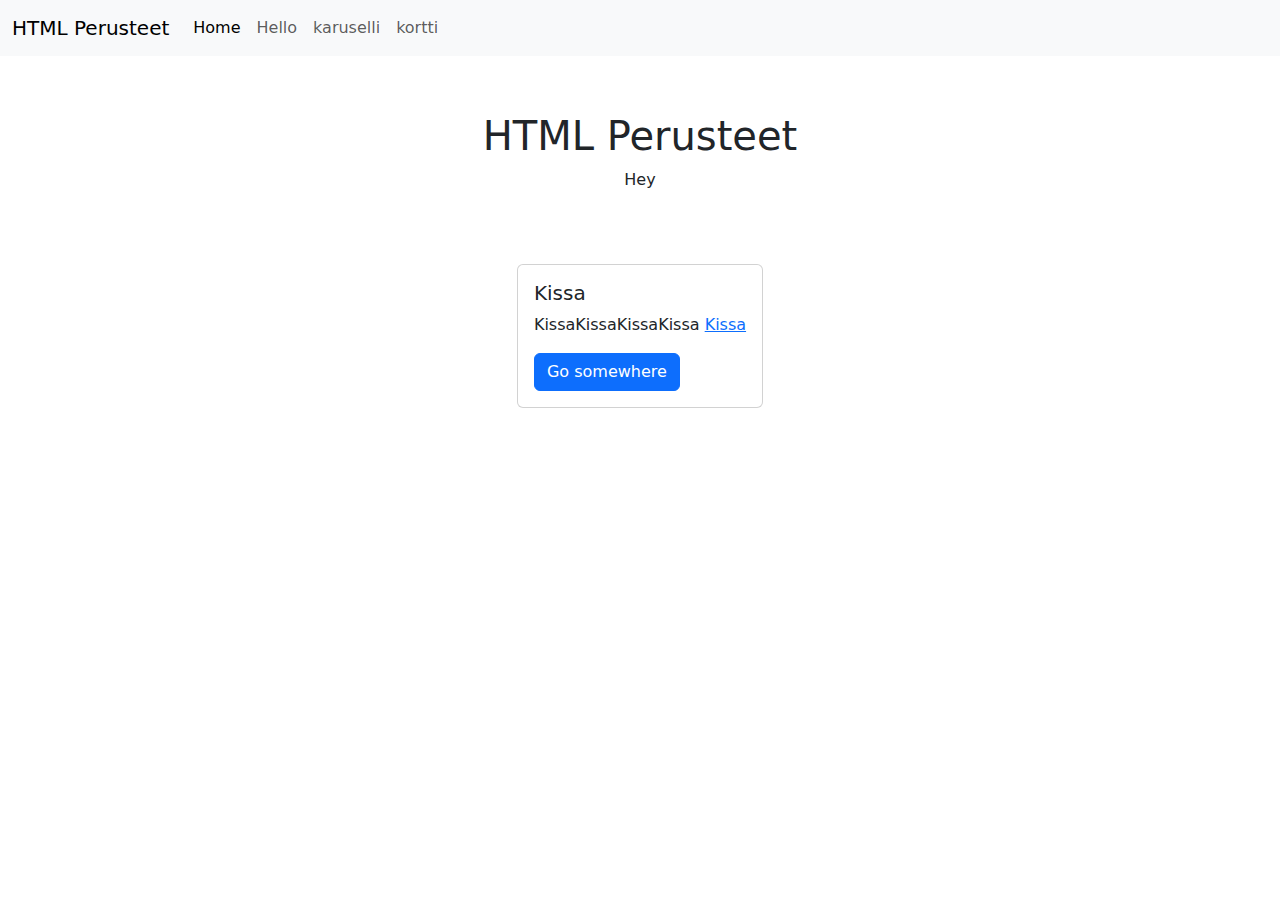
==== bootstrap tehtävä.html @ d892e8e4 "HTML Perusteet" ====
<!doctype html>
<html lang="en">

<head>
    <meta charset="utf-8">
    <meta name="viewport" content="width=device-width, initial-scale=1">
    <title>HTML Perusteet</title>
    <link href="https://cdn.jsdelivr.net/npm/bootstrap@5.3.3/dist/css/bootstrap.min.css" rel="stylesheet"
        integrity="sha384-QWTKZyjpPEjISv5WaRU9OFeRpok6YctnYmDr5pNlyT2bRjXh0JMhjY6hW+ALEwIH" crossorigin="anonymous">
</head>

<body>

    <nav class="navbar navbar-expand-lg bg-body-tertiary">
        <div class="container-fluid">
            <a class="navbar-brand" href="#">HTML Perusteet</a>
            <button class="navbar-toggler" type="button" data-bs-toggle="collapse"
                data-bs-target="#navbarSupportedContent" aria-controls="navbarSupportedContent" aria-expanded="false"
                aria-label="Toggle navigation">
                <span class="navbar-toggler-icon"></span>
            </button>
            <div class="collapse navbar-collapse" id="navbarSupportedContent">
                <ul class="navbar-nav me-auto mb-2 mb-lg-0">
                    <li class="nav-item">
                        <a class="nav-link active" aria-current="page" href="#">Home</a>
                    </li>
                    <li class="nav-item">
                        <a class="nav-link" href="#hello">Hello</a>
                    </li>
                    <li class="nav-item">
                        <a class="nav-link" href="#karuselli">karuselli</a>
                    </li>
                    <li class="nav-item">
                        <a class="nav-link" href="#kortti">kortti</a>
                    </li>
            </div>
        </div>
    </nav>

    <div class="container">
        <div id="hello" class="text-center my-5 py-2">
            <h1>HTML Perusteet</h1>
            <p>Hey</p>
        </div>

        <div id="kortti" class="my-5 d-flex justify-content-evenly">
            <div class="card">
                <div class="card-body">
                    <h5 class="card-title">Kissa</h5>
                    <p class="card-text">KissaKissaKissaKissa <a href="https://cataas.com/cat">Kissa</a></p>
                    <a href="#" class="btn btn-primary">Go somewhere</a>
                </div>
            </div>
        </div>



    </div>
    <script src="https://cdn.jsdelivr.net/npm/bootstrap@5.3.3/dist/js/bootstrap.bundle.min.js"
        integrity="sha384-YvpcrYf0tY3lHB60NNkmXc5s9fDVZLESaAA55NDzOxhy9GkcIdslK1eN7N6jIeHz"
        crossorigin="anonymous"></script>
    <script>const myCarouselElement = document.querySelector('#carouselExampleIndicators')

        const carousel = new bootstrap.Carousel(myCarouselElement, {
            interval: 2000,
            touch: false
        })</script>
</body>

</html>
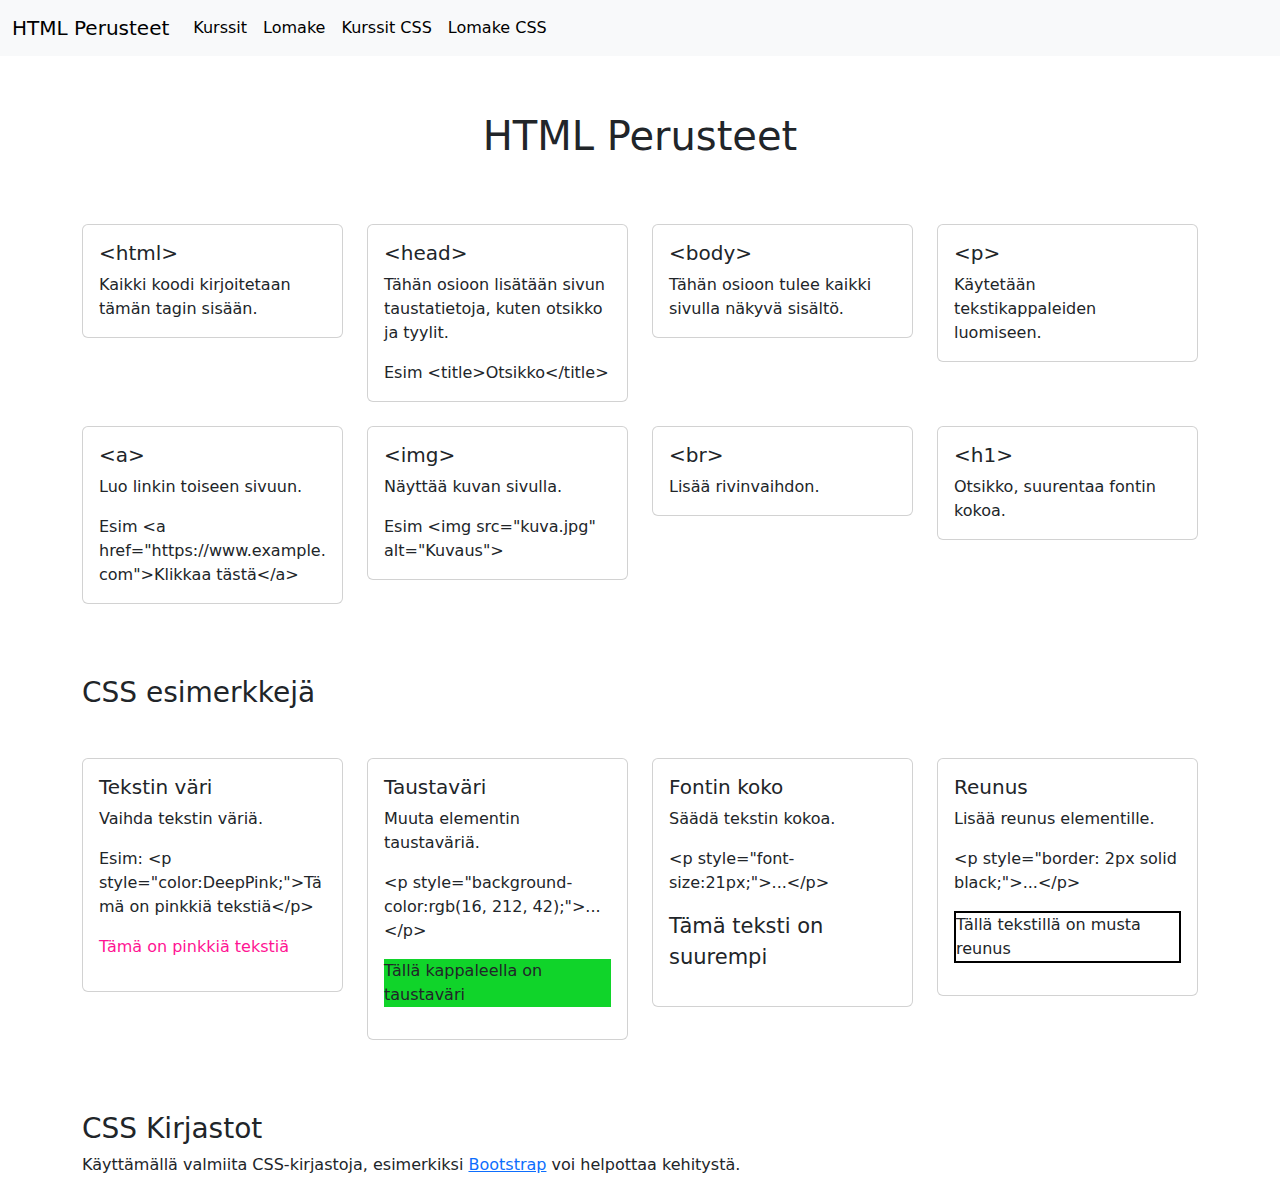
==== commit b47e217c: "CSS osa 2: Bootstrap" ====
--- a/bootstrap tehtävä.html
+++ b/bootstrap tehtävä.html
@@ -22,16 +22,16 @@
             <div class="collapse navbar-collapse" id="navbarSupportedContent">
                 <ul class="navbar-nav me-auto mb-2 mb-lg-0">
                     <li class="nav-item">
-                        <a class="nav-link active" aria-current="page" href="#">Home</a>
+                        <a class="nav-link active" aria-current="page" href="kurssit.html">Kurssit</a>
                     </li>
                     <li class="nav-item">
-                        <a class="nav-link" href="#hello">Hello</a>
+                        <a class="nav-link active" aria-current="page" href="lomake.html">Lomake</a>
                     </li>
                     <li class="nav-item">
-                        <a class="nav-link" href="#karuselli">karuselli</a>
+                        <a class="nav-link active" aria-current="page" href="kurssit css.html">Kurssit CSS</a>
                     </li>
                     <li class="nav-item">
-                        <a class="nav-link" href="#kortti">kortti</a>
+                        <a class="nav-link active" aria-current="page" href="lomake css.html">Lomake CSS</a>
                     </li>
             </div>
         </div>
@@ -40,19 +40,134 @@
     <div class="container">
         <div id="hello" class="text-center my-5 py-2">
             <h1>HTML Perusteet</h1>
-            <p>Hey</p>
         </div>
 
-        <div id="kortti" class="my-5 d-flex justify-content-evenly">
-            <div class="card">
-                <div class="card-body">
-                    <h5 class="card-title">Kissa</h5>
-                    <p class="card-text">KissaKissaKissaKissa <a href="https://cataas.com/cat">Kissa</a></p>
-                    <a href="#" class="btn btn-primary">Go somewhere</a>
+        <div id="kortti" class="my-5 row">
+            <div class="col-md-3 mb-4">
+                <div class="card">
+                    <div class="card-body">
+                        <h5 class="card-title">&lt;html&gt;</h5>
+                        <p class="card-text">Kaikki koodi kirjoitetaan tämän tagin sisään.</p>
+                    </div>
+                </div>
+            </div>
+            <div class="col-md-3 mb-4">
+                <div class="card">
+                    <div class="card-body">
+                        <h5 class="card-title">&lt;head&gt;</h5>
+                        <p class="card-text">Tähän osioon lisätään sivun taustatietoja, kuten otsikko ja tyylit.</p>
+                        <p class="card-text">Esim &lt;title&gt;Otsikko&lt;/title&gt;</p>
+
+                    </div>
+                </div>
+            </div>
+            <div class="col-md-3 mb-4">
+                <div class="card">
+                    <div class="card-body">
+                        <h5 class="card-title">&lt;body&gt;</h5>
+                        <p class="card-text">Tähän osioon tulee kaikki sivulla näkyvä sisältö.</p>
+                    </div>
+                </div>
+            </div>
+            <div class="col-md-3 mb-4">
+                <div class="card">
+                    <div class="card-body">
+                        <h5 class="card-title">&lt;p&gt;</h5>
+                        <p class="card-text">Käytetään tekstikappaleiden luomiseen.</p>
+                    </div>
+                </div>
+            </div>
+
+            <div class="col-md-3 mb-4">
+                <div class="card">
+                    <div class="card-body">
+                        <h5 class="card-title">&lt;a&gt;</h5>
+                        <p class="card-text">Luo linkin toiseen sivuun.</p>
+                        <p class="card-text">Esim &lt;a href="https://www.example.com"&gt;Klikkaa tästä&lt;/a&gt;</p>
+                    </div>
+                </div>
+            </div>
+            <div class="col-md-3 mb-4">
+                <div class="card">
+                    <div class="card-body">
+                        <h5 class="card-title">&lt;img&gt;</h5>
+                        <p class="card-text">Näyttää kuvan sivulla.</p>
+                        <p class="card-text">Esim &lt;img src="kuva.jpg" alt="Kuvaus"&gt;</p>
+                    </div>
+                </div>
+            </div>
+
+            <div class="col-md-3 mb-4">
+                <div class="card">
+                    <div class="card-body">
+                        <h5 class="card-title">&lt;br&gt;</h5>
+                        <p class="card-text">Lisää rivinvaihdon.</p>
+                    </div>
+                </div>
+            </div>
+            <div class="col-md-3 mb-4">
+                <div class="card">
+                    <div class="card-body">
+                        <h5 class="card-title">&lt;h1&gt;</h5>
+                        <p class="card-text">Otsikko, suurentaa fontin kokoa.</p>
+                    </div>
                 </div>
             </div>
         </div>
 
+        <h3>CSS esimerkkejä</h3>
+
+        <div id="kortti" class="my-5 row">
+            <div class="col-md-3 mb-4">
+                <div class="card">
+                    <div class="card-body">
+                        <h5 class="card-title">Tekstin väri</h5>
+                        <p class="card-text">Vaihda tekstin väriä.</p>
+                        <p class="card-text">Esim: &lt;p style="color:DeepPink;"&gt;Tämä on pinkkiä tekstiä&lt;/p&gt;
+                        </p>
+                        <p style="color:DeepPink;">Tämä on pinkkiä tekstiä</p>
+                    </div>
+                </div>
+
+            </div>
+            <div class="col-md-3 mb-4">
+                <div class="card">
+                    <div class="card-body">
+                        <h5 class="card-title">Taustaväri</h5>
+                        <p class="card-text">Muuta elementin taustaväriä.</p>
+                        <p class="card-text">&lt;p style="background-color:rgb(16, 212, 42);"&gt;...&lt;/p&gt;</p>
+                        <p style="background-color:rgb(16, 212, 42);">Tällä kappaleella on taustaväri</p>
+                    </div>
+                </div>
+            </div>
+
+            <div class="col-md-3 mb-4">
+                <div class="card">
+                    <div class="card-body">
+                        <h5 class="card-title">Fontin koko</h5>
+                        <p class="card-text">Säädä tekstin kokoa.</p>
+                        <p class="card-text">&lt;p style="font-size:21px;"&gt;...&lt;/p&gt;</p>
+                        <p style="font-size:21px;">Tämä teksti on suurempi</p>
+                    </div>
+                </div>
+            </div>
+
+            <div class="col-md-3 mb-4">
+                <div class="card">
+                    <div class="card-body">
+                        <h5 class="card-title">Reunus</h5>
+                        <p class="card-text">Lisää reunus elementille.</p>
+                        <p class="card-text">&lt;p style="border: 2px solid black;"&gt;...&lt;/p&gt;</p>
+                        <p style="border: 2px solid black;">Tällä tekstillä on musta reunus</p>
+                    </div>
+                </div>
+            </div>
+
+        </div>
+
+        <h3>CSS Kirjastot</h3>
+        <p>Käyttämällä valmiita CSS-kirjastoja, esimerkiksi <a href="https://getbootstrap.com"
+                target="_blank">Bootstrap</a> voi helpottaa kehitystä.</p>
 
 
     </div>
